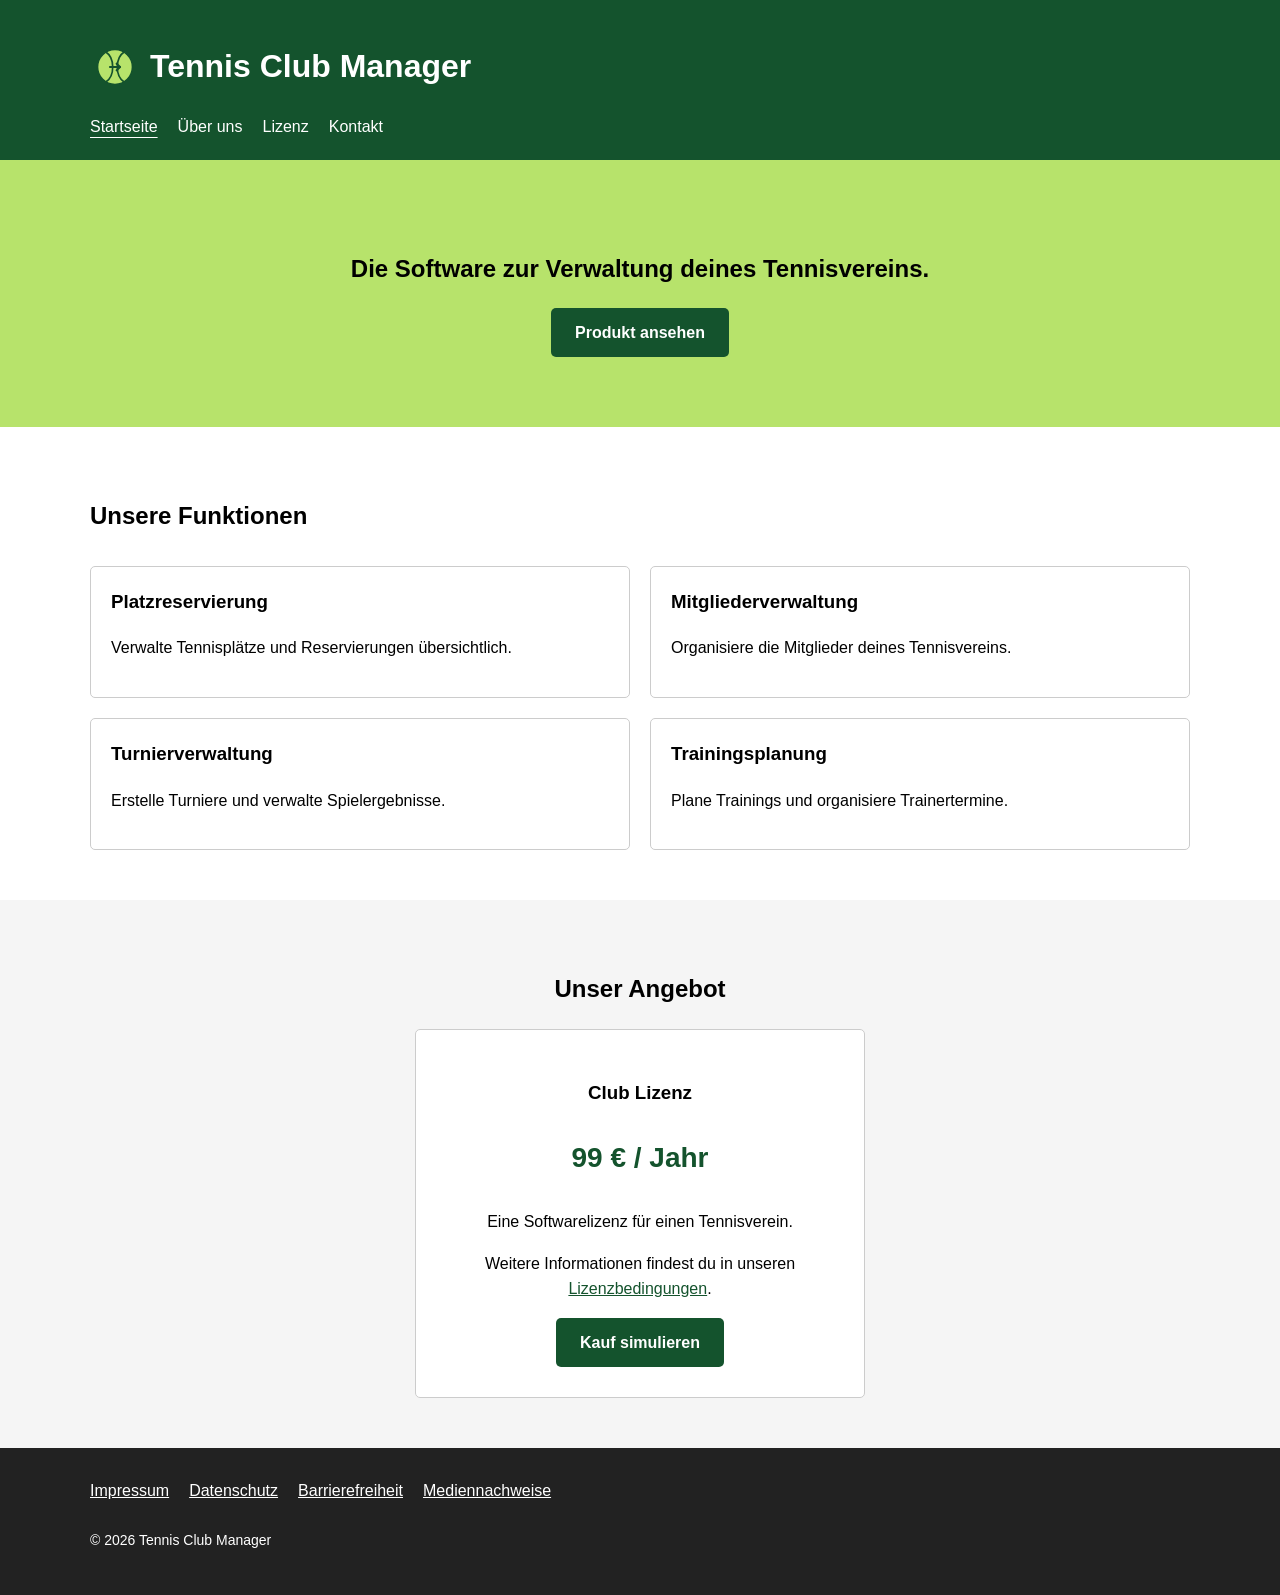
==== index.html @ b3b5c99f "added starting page and about page" ====
<!doctype html>
<html lang="de">
  <head>
    <meta charset="UTF-8" />
    <meta name="viewport" content="width=device-width, initial-scale=1.0" />
    <title>Tennis Club Manager - Startseite</title>
    <link rel="stylesheet" href="style.css" />
  </head>
  <body>
    <a href="#main-content" class="skip-link"> Zum Hauptinhalt springen </a>

    <header>
      <div class="container">
        <div class="logo">
          <img src="bildmarke.svg" alt="Logo des Tennis Club Managers" />
          <h1>Tennis Club Manager</h1>
        </div>

        <nav aria-label="Hauptnavigation">
          <ul>
            <li><a href="index.html" aria-current="page">Startseite</a></li>
            <li><a href="about.html">Über uns</a></li>
            <li><a href="lizenz.html">Lizenz</a></li>
            <li><a href="kontakt.html">Kontakt</a></li>
          </ul>
        </nav>
      </div>
    </header>

    <main id="main-content">
      <section class="hero">
        <div class="container">
          <h2>Die Software zur Verwaltung deines Tennisvereins.</h2>
          <a href="#preis" class="button"> Produkt ansehen </a>
        </div>
      </section>

      <section class="container section">
        <h2>Unsere Funktionen</h2>

        <div class="features">
          <article class="feature">
            <h3>Platzreservierung</h3>
            <p>Verwalte Tennisplätze und Reservierungen übersichtlich.</p>
          </article>

          <article class="feature">
            <h3>Mitgliederverwaltung</h3>
            <p>Organisiere die Mitglieder deines Tennisvereins.</p>
          </article>

          <article class="feature">
            <h3>Turnierverwaltung</h3>
            <p>Erstelle Turniere und verwalte Spielergebnisse.</p>
          </article>

          <article class="feature">
            <h3>Trainingsplanung</h3>
            <p>Plane Trainings und organisiere Trainertermine.</p>
          </article>
        </div>
      </section>

      <section id="preis" class="section price-section">
        <div class="container">
          <h2>Unser Angebot</h2>
          <div class="price-box">
            <h3>Club Lizenz</h3>
            <p class="price">99 € / Jahr</p>
            <p>Eine Softwarelizenz für einen Tennisverein.</p>
            <p>
              Weitere Informationen findest du in unseren
              <a href="lizenz.html">Lizenzbedingungen</a>.
            </p>
            <a href="bestellung.html" class="button"> Kauf simulieren </a>
          </div>
        </div>
      </section>
    </main>

    <footer>
      <div class="container">
        <nav aria-label="Rechtliche Informationen">
          <ul>
            <li><a href="impressum.html">Impressum</a></li>
            <li><a href="datenschutz.html">Datenschutz</a></li>
            <li><a href="barrierefreiheit.html">Barrierefreiheit</a></li>
            <li><a href="mediennachweise.html">Mediennachweise</a></li>
          </ul>
        </nav>

        <p>&copy; 2026 Tennis Club Manager</p>
      </div>
    </footer>
  </body>
</html>
---- style.css ----
:root {
  --primary: #14532d;
  --secondary: #b7e36b;
}

* {
  box-sizing: border-box;
}

body {
  margin: 0;
  font-family: Arial, Helvetica, sans-serif;
  font-size: 16px;
  line-height: 1.6;
  color: black;
  background-color: white;
}

.container {
  width: 90%;
  max-width: 1100px;
  margin: 0 auto;
}

.section {
  padding: 50px 0;
}

a {
  color: var(--primary);
}

a:hover {
  text-decoration: underline;
}

.skip-link {
  position: absolute;
  top: -100px;
  left: 10px;
  background: white;
  color: black;
  padding: 10px;
  z-index: 100;
}

.skip-link:focus {
  top: 10px;
}

a:focus-visible {
  outline: 3px solid #c2410c;
  outline-offset: 4px;
}

header {
  background-color: var(--primary);
  color: white;
  padding: 20px 0;
}

.logo {
  display: flex;
  align-items: center;
}

.logo img {
  height: 50px;
  vertical-align: middle;
  margin-right: 10px;
}

header nav ul,
footer nav ul {
  display: flex;
  flex-wrap: wrap;
  gap: 20px;
  list-style: none;
  padding: 0;
  margin: 0;
}

header a {
  color: white;
  text-decoration: none;
}

header a[aria-current="page"] {
  text-decoration: underline;
  text-underline-offset: 5px;
}

.hero {
  background-color: var(--secondary);
  padding: 70px 0;
  text-align: center;
}

.hero h1 {
  font-size: 36px;
  margin-bottom: 15px;
}

.hero p {
  font-size: 18px;
  margin-bottom: 30px;
}

.button {
  display: inline-block;
  background-color: var(--primary);
  color: white;
  padding: 12px 24px;
  border-radius: 5px;
  text-decoration: none;
  font-weight: bold;
}

.button:hover {
  background-color: #0c3b20;
  text-decoration: underline;
}

/* FUNKTIONEN */

.features {
  display: grid;
  grid-template-columns: repeat(2, 1fr);
  gap: 20px;
  margin-top: 30px;
}

.feature {
  border: 1px solid #ccc;
  border-radius: 5px;
  padding: 20px;
}

.feature h3 {
  margin-top: 0;
}

.price-section {
  background-color: #f5f5f5;
  text-align: center;
}

.price-box {
  background-color: white;
  border: 1px solid #ccc;
  border-radius: 5px;
  padding: 30px;
  max-width: 450px;
  margin: 20px auto 0;
}

.price {
  font-size: 28px;
  font-weight: bold;
  color: var(--primary);
}

.notice {
  font-size: 14px;
  margin-top: 20px;
}

footer {
  background-color: #222;
  color: white;
  padding: 30px 0;
}

footer a {
  color: white;
}

footer p {
  font-size: 14px;
  margin-top: 25px;
}

.farbmarke {
  display: flex;
  width: 240px;
  height: 120px;
  border: 1px solid #333;
  margin: 20px 0;
}

.dunkelgruen {
  width: 50%;
  background-color: var(--primary);
}

.hellgruen {
  width: 50%;
  background-color: var(--secondary);
}

/* MOBILE ANSICHT */

@media (max-width: 600px) {
  .hero h1 {
    font-size: 28px;
  }

  .features {
    grid-template-columns: 1fr;
  }

  header nav ul,
  footer nav ul {
    flex-direction: column;
    gap: 10px;
  }

  .section {
    padding: 35px 0;
  }
}
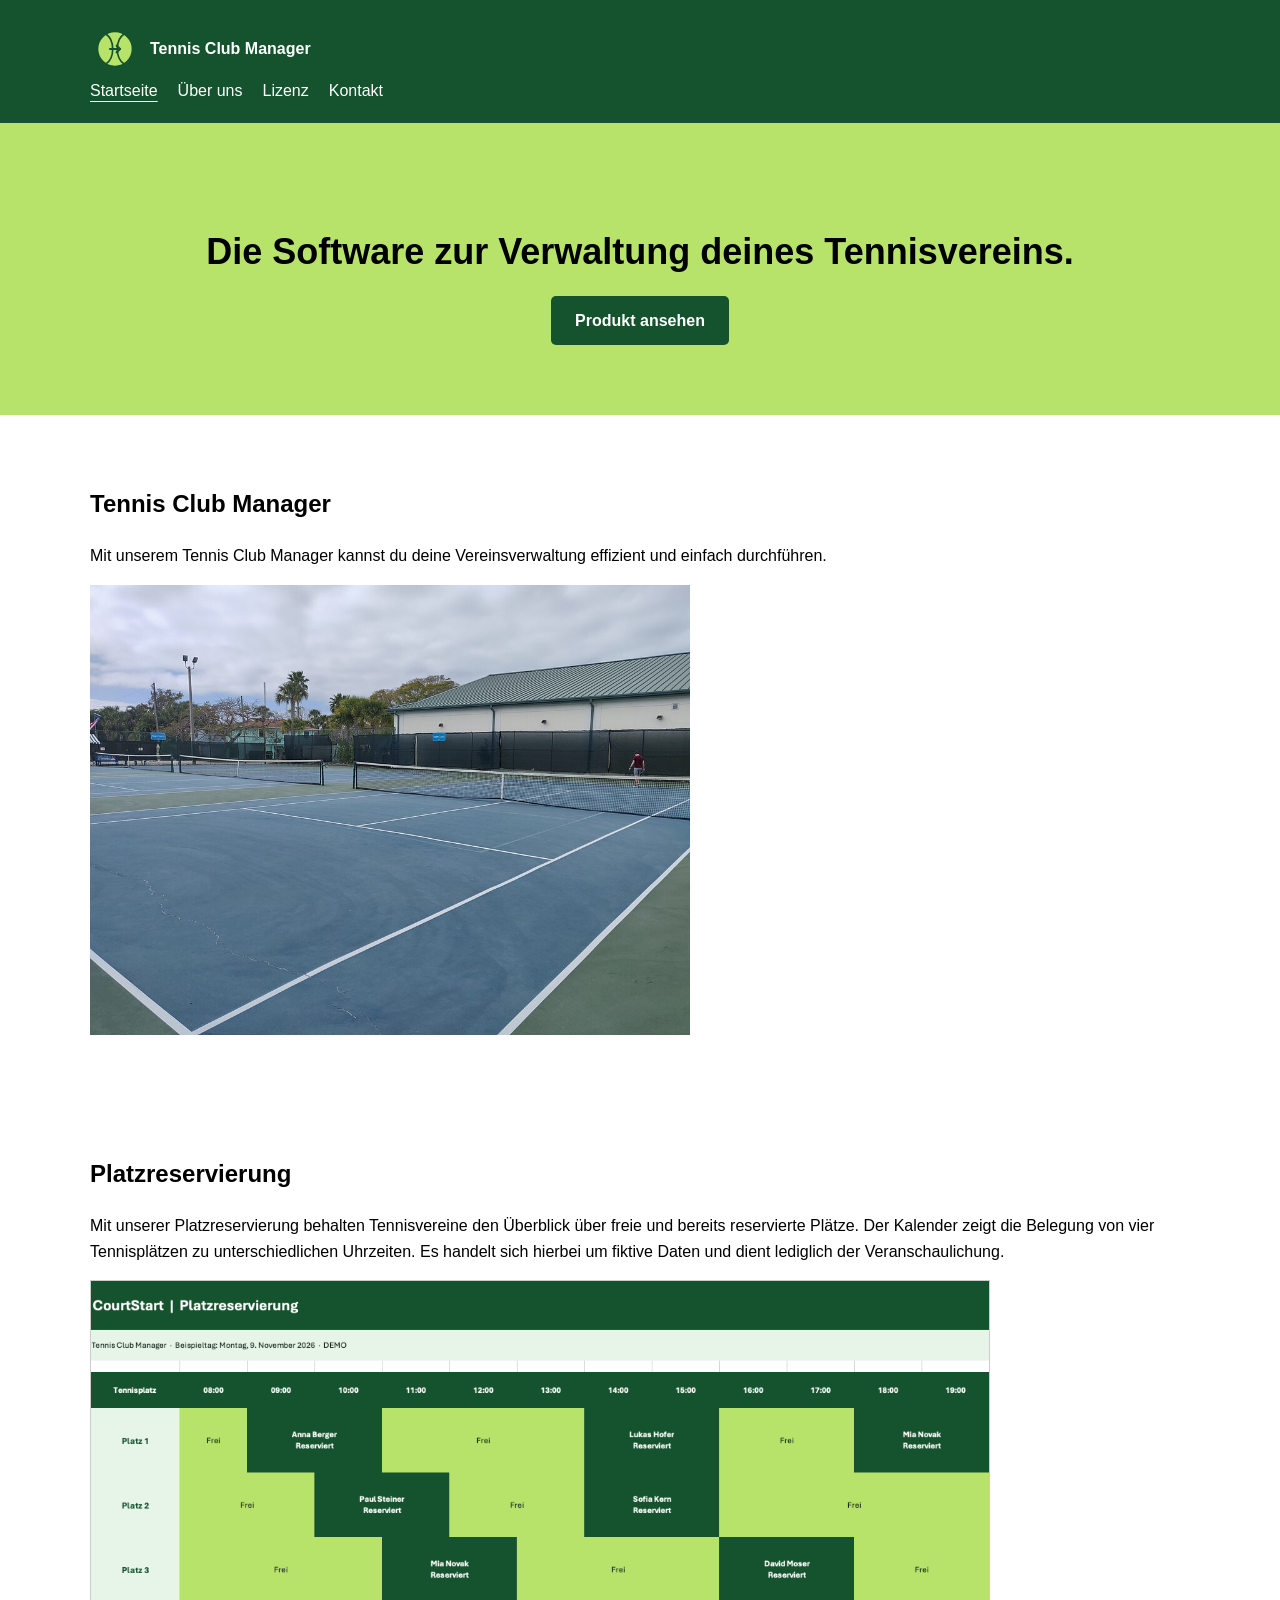
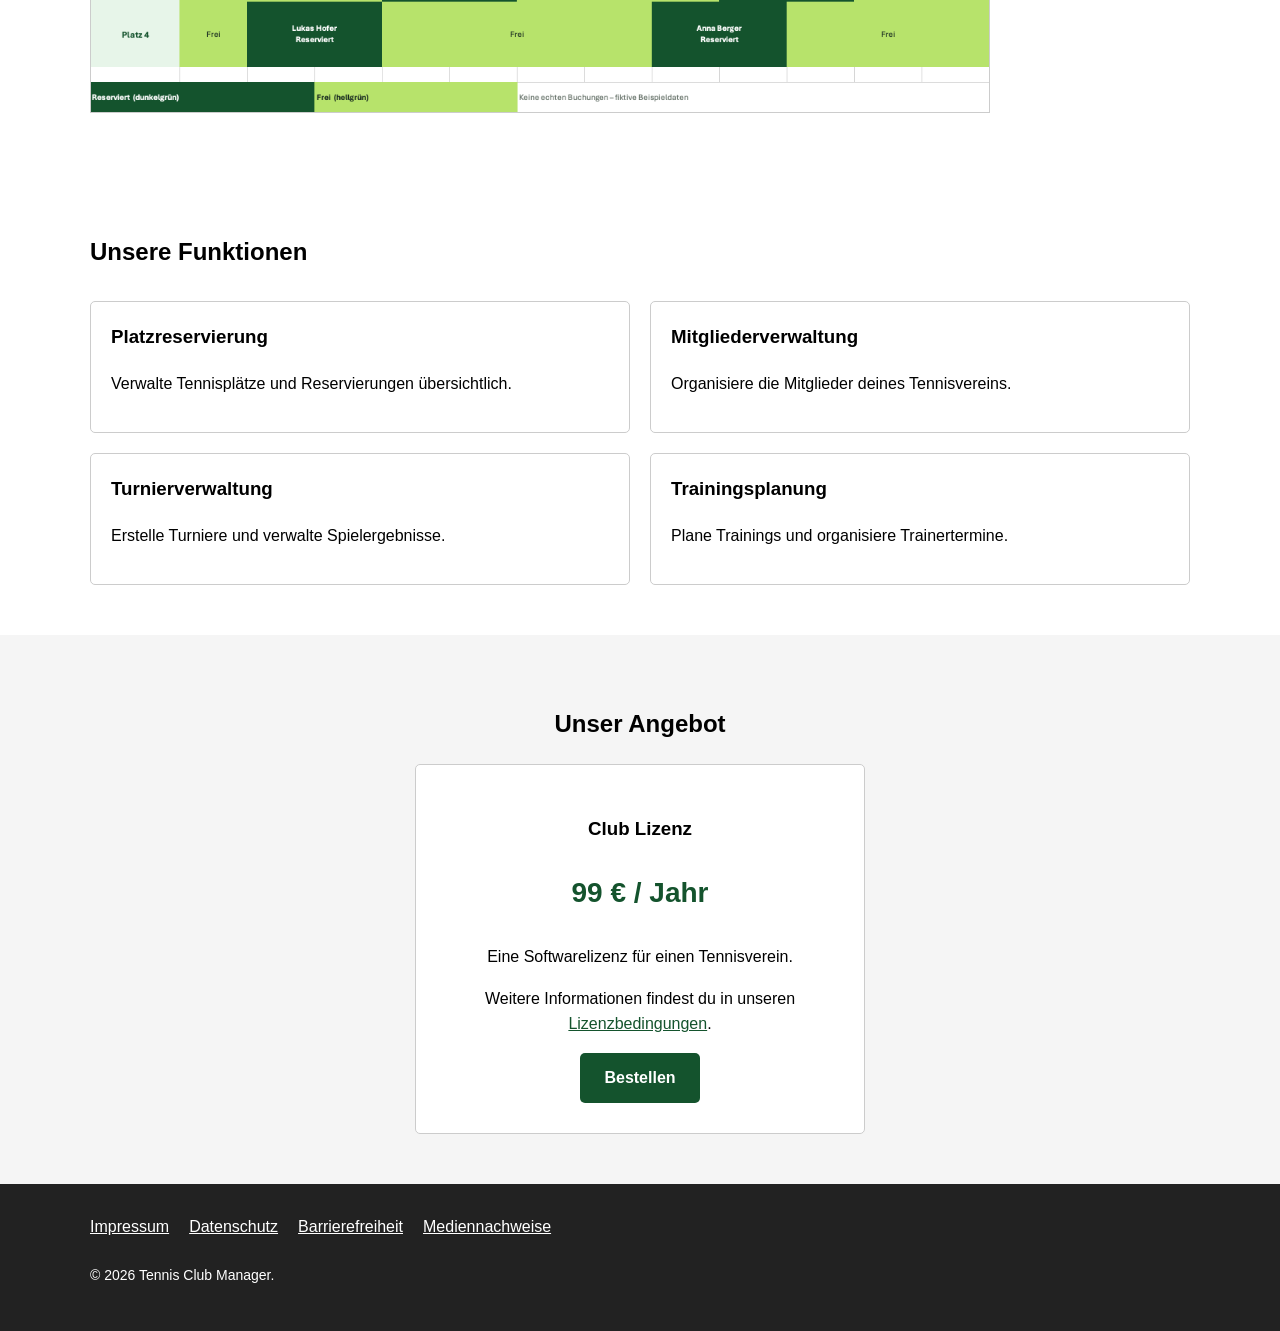
==== commit f4a75667: "added lizenz and kontakt" ====
--- a/index.html
+++ b/index.html
@@ -8,12 +8,11 @@
   </head>
   <body>
     <a href="#main-content" class="skip-link"> Zum Hauptinhalt springen </a>
-
     <header>
       <div class="container">
         <div class="logo">
-          <img src="bildmarke.svg" alt="Logo des Tennis Club Managers" />
-          <h1>Tennis Club Manager</h1>
+          <img src="assets/bildmarke.svg" alt="Logo des Tennis Club Managers" />
+          <p><strong>Tennis Club Manager</strong></p>
         </div>
 
         <nav aria-label="Hauptnavigation">
@@ -30,9 +29,42 @@
     <main id="main-content">
       <section class="hero">
         <div class="container">
-          <h2>Die Software zur Verwaltung deines Tennisvereins.</h2>
+          <h1>Die Software zur Verwaltung deines Tennisvereins.</h1>
           <a href="#preis" class="button"> Produkt ansehen </a>
         </div>
+      </section>
+
+      <section class="container section">
+        <h2>Tennis Club Manager</h2>
+
+        <p>
+          Mit unserem Tennis Club Manager kannst du deine Vereinsverwaltung
+          effizient und einfach durchführen.
+        </p>
+
+        <img
+          src="assets/tennisplatz.jpg"
+          alt="Mehrere Tennisplätze im Freien"
+          class="tennisbild"
+        />
+      </section>
+
+      <section class="container section">
+        <h2>Platzreservierung</h2>
+
+        <p>
+          Mit unserer Platzreservierung behalten Tennisvereine den Überblick
+          über freie und bereits reservierte Plätze. Der Kalender zeigt die
+          Belegung von vier Tennisplätzen zu unterschiedlichen Uhrzeiten. Es
+          handelt sich hierbei um fiktive Daten und dient lediglich der
+          Veranschaulichung.
+        </p>
+
+        <img
+          src="assets/platzreservierung.png"
+          alt="Beispielkalender mit vier Tennisplätzen, freien Zeiten und Reservierungen"
+          class="platzreservierung"
+        />
       </section>
 
       <section class="container section">
@@ -72,7 +104,7 @@
               Weitere Informationen findest du in unseren
               <a href="lizenz.html">Lizenzbedingungen</a>.
             </p>
-            <a href="bestellung.html" class="button"> Kauf simulieren </a>
+            <a href="bestellung.html" class="button">Bestellen</a>
           </div>
         </div>
       </section>
@@ -89,7 +121,7 @@
           </ul>
         </nav>
 
-        <p>&copy; 2026 Tennis Club Manager</p>
+        <p>&copy; 2026 Tennis Club Manager.</p>
       </div>
     </footer>
   </body>
--- a/style.css
+++ b/style.css
@@ -121,6 +121,21 @@
   text-decoration: underline;
 }
 
+.tennisbild {
+  display: block;
+  width: 100%;
+  max-width: 600px;
+  height: auto;
+}
+
+.platzreservierung {
+  display: block;
+  width: 100%;
+  max-width: 900px;
+  height: auto;
+  border: 1px solid #ccc;
+}
+
 /* FUNKTIONEN */
 
 .features {
@@ -198,6 +213,54 @@
   background-color: var(--secondary);
 }
 
+/* KONTAKTFORMULAR */
+
+form {
+  max-width: 600px;
+}
+
+.form-group {
+  margin-bottom: 20px;
+}
+
+.form-group label {
+  display: block;
+  font-weight: bold;
+  margin-bottom: 5px;
+}
+
+.form-group input,
+.form-group textarea {
+  display: block;
+  width: 100%;
+  padding: 10px;
+  font: inherit;
+  border: 1px solid #555;
+  border-radius: 5px;
+}
+
+.form-group textarea {
+  resize: vertical;
+}
+
+/* BUTTON */
+
+button.button {
+  border: none;
+  cursor: pointer;
+  font: inherit;
+  font-weight: bold;
+}
+
+/* TASTATURFOKUS */
+
+button:focus-visible,
+input:focus-visible,
+textarea:focus-visible {
+  outline: 3px solid #c2410c;
+  outline-offset: 4px;
+}
+
 /* MOBILE ANSICHT */
 
 @media (max-width: 600px) {
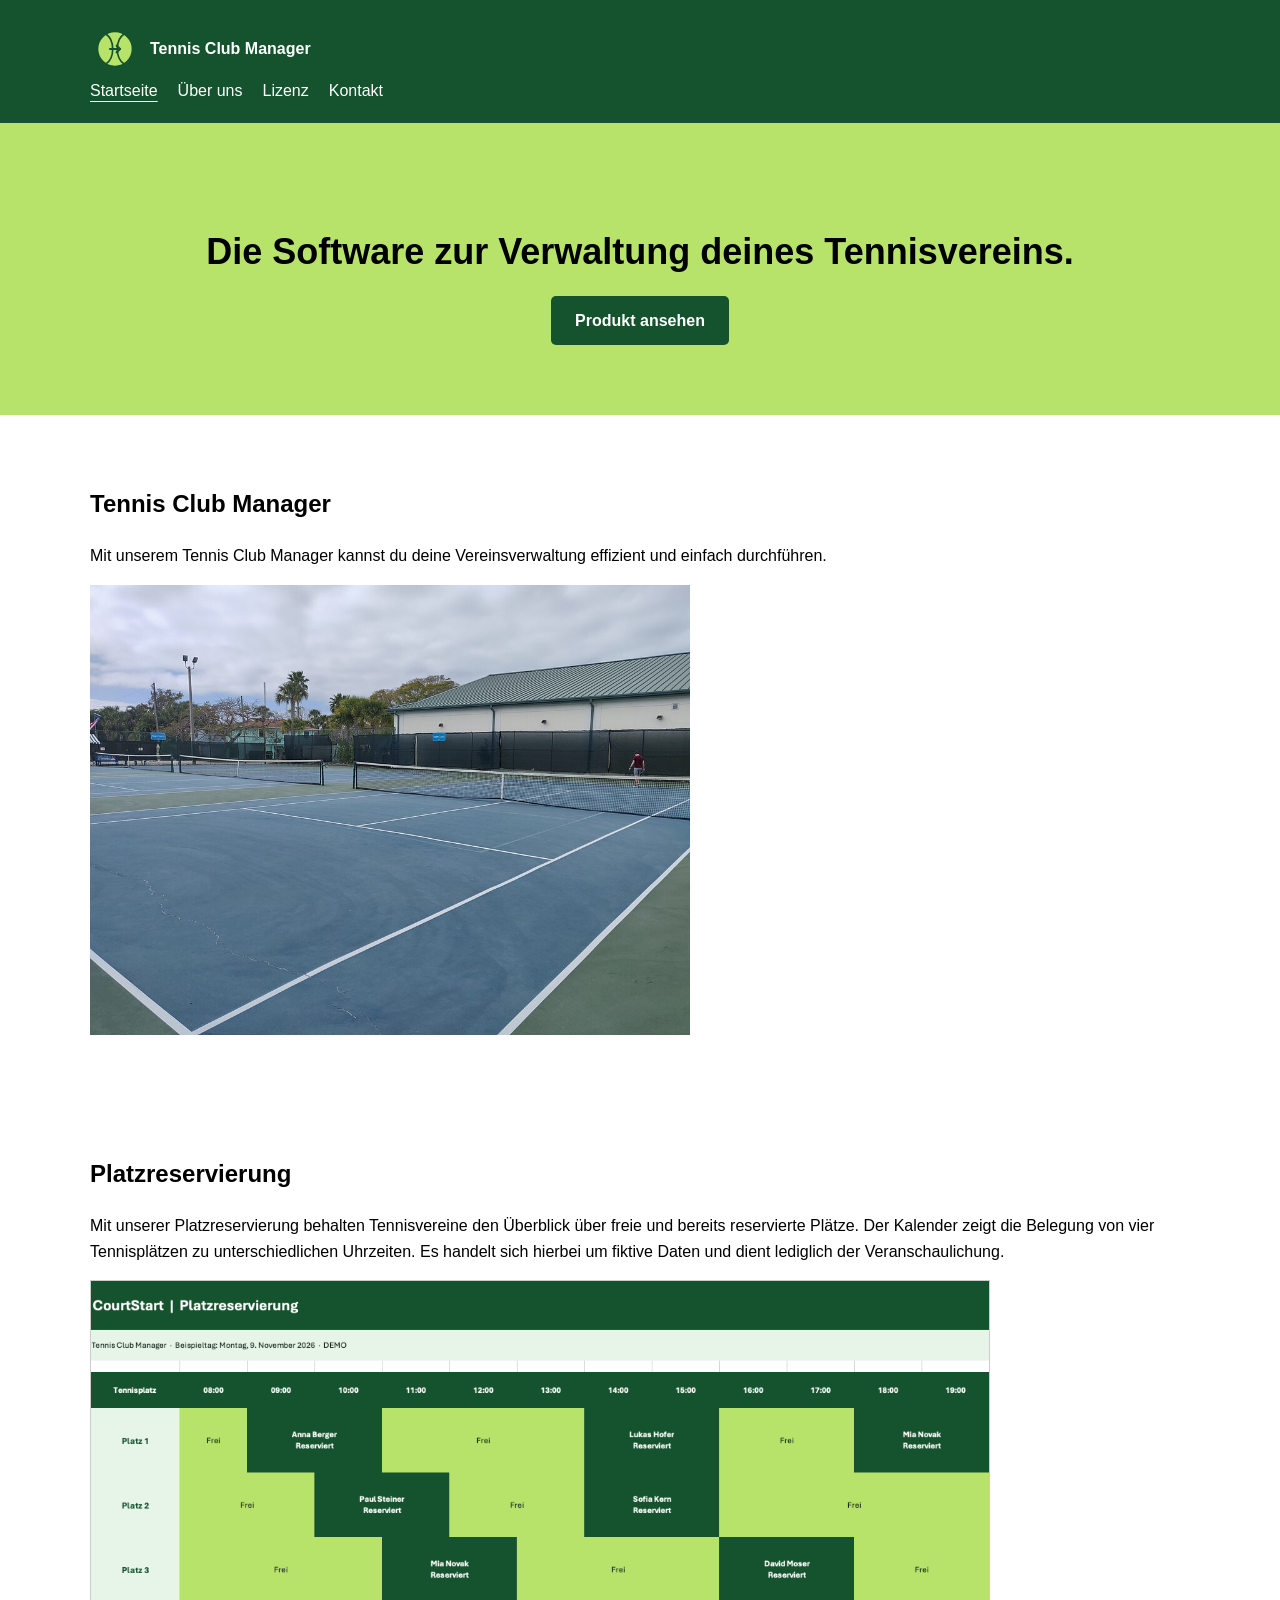
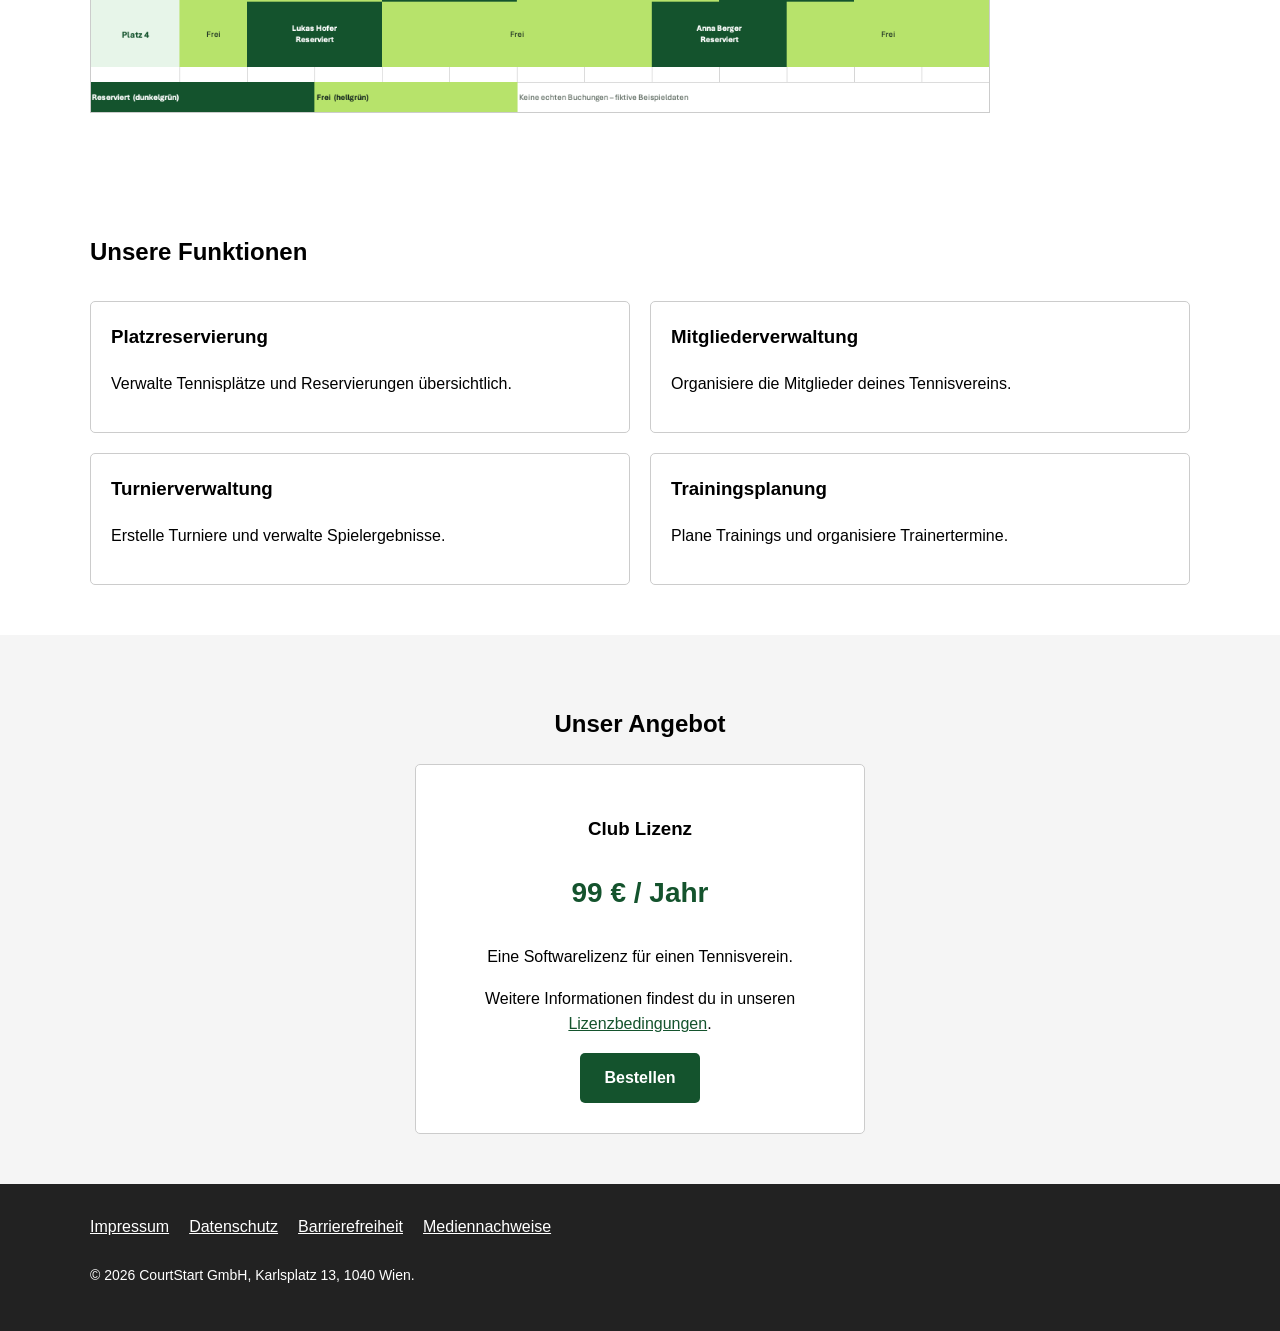
==== commit e4d8ce90: "added impressum, small changes in footer etc" ====
--- a/index.html
+++ b/index.html
@@ -104,7 +104,9 @@
               Weitere Informationen findest du in unseren
               <a href="lizenz.html">Lizenzbedingungen</a>.
             </p>
-            <a href="bestellung.html" class="button">Bestellen</a>
+            <button onclick="alert('Bestellung erfolgreich!')" class="button">
+              Bestellen
+            </button>
           </div>
         </div>
       </section>
@@ -121,7 +123,7 @@
           </ul>
         </nav>
 
-        <p>&copy; 2026 Tennis Club Manager.</p>
+        <p>&copy; 2026 CourtStart GmbH, Karlsplatz 13, 1040 Wien.</p>
       </div>
     </footer>
   </body>
